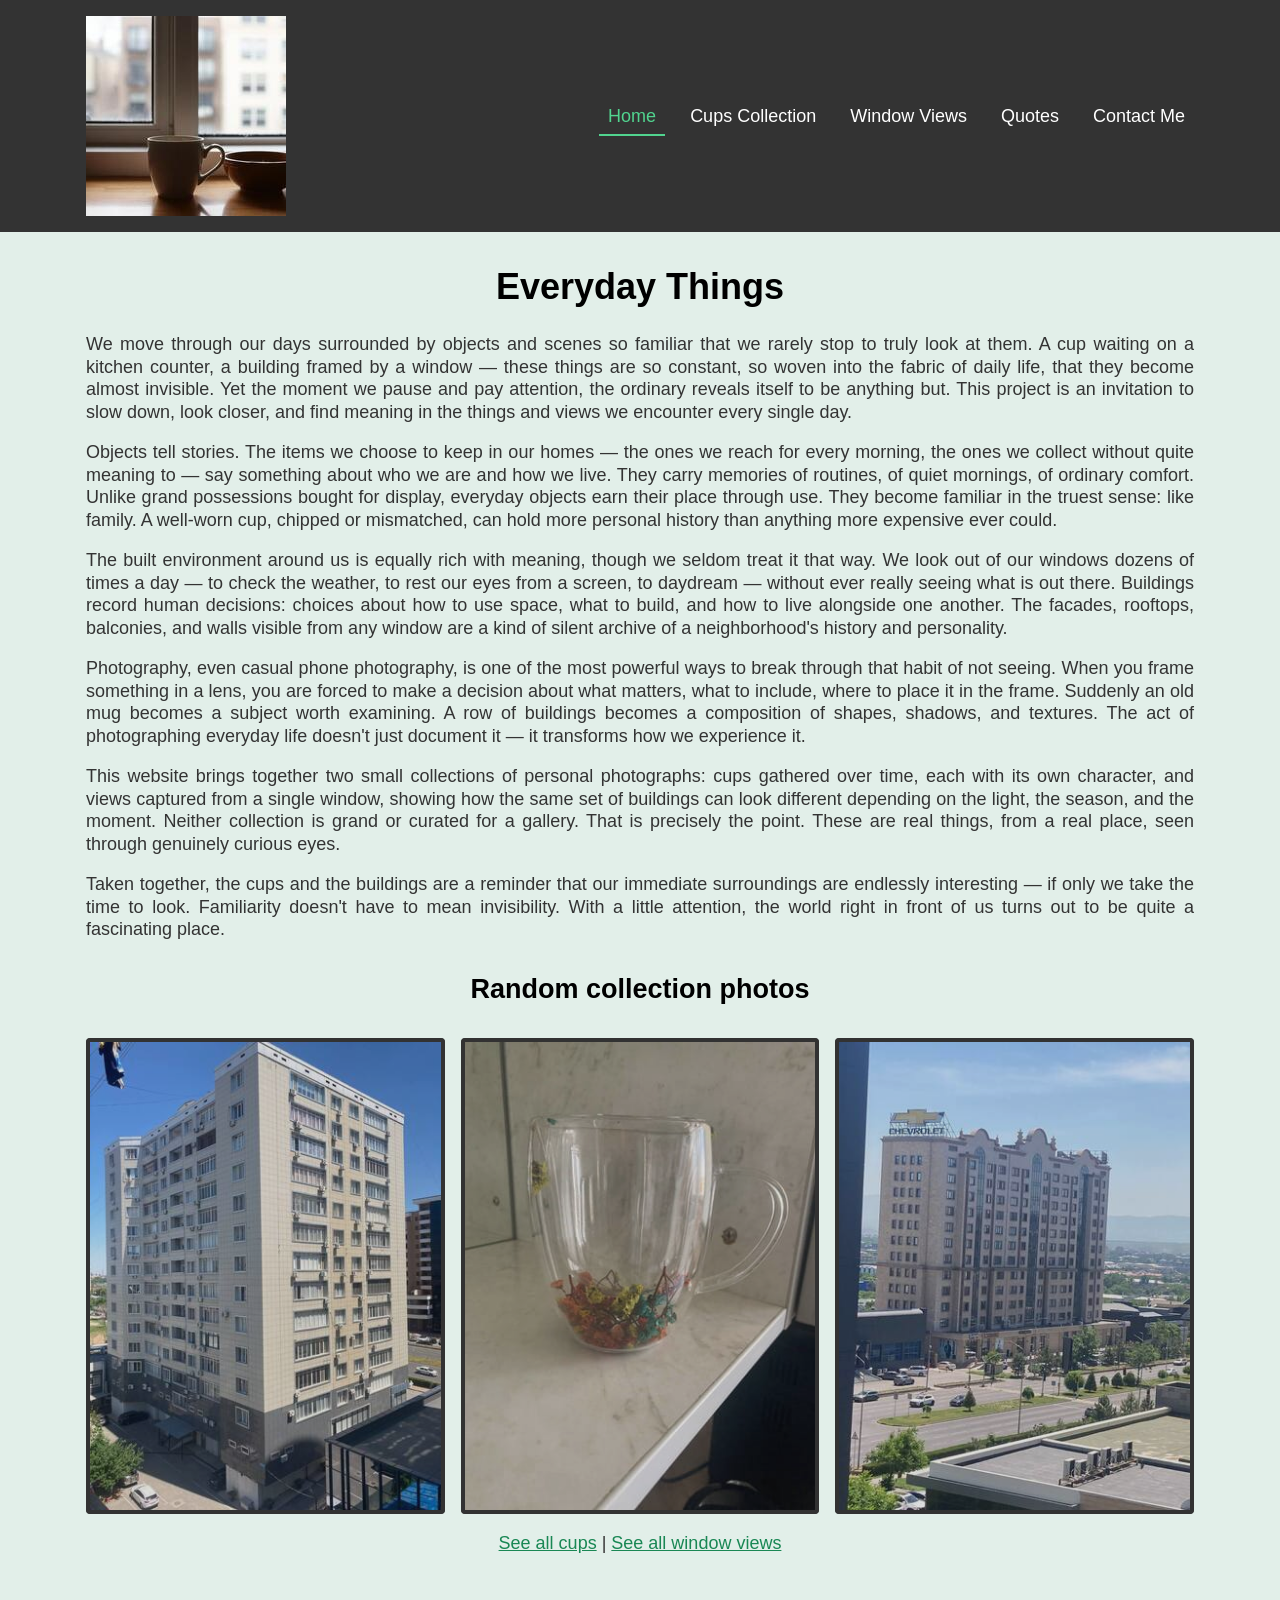
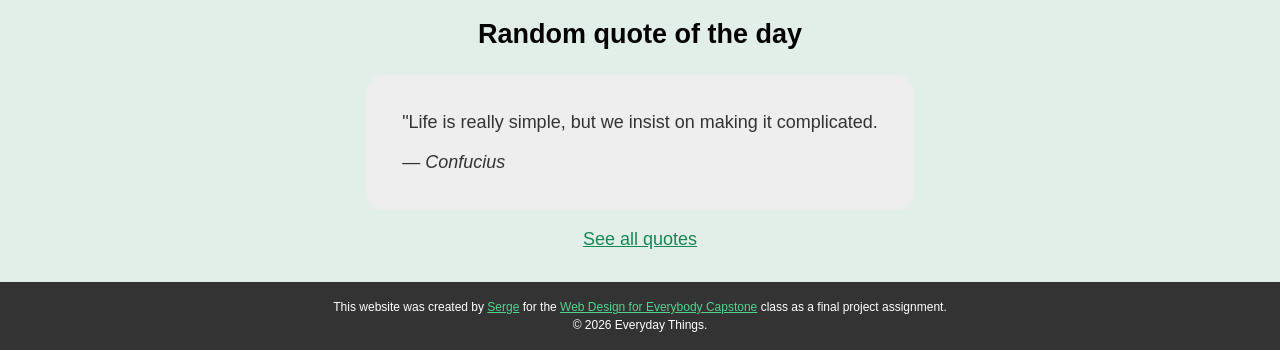
==== web_design_final/index.html @ 7d426252 "web design final" ====
<!DOCTYPE html>
<html lang="en">
<head>
    <meta charset="utf-8">
    <meta name="viewport" content="width=device-width, initial-scale=1.0">
    <title>Everyday Things</title>
    <link rel="icon" type="image/x-icon" href="images/favicon.ico">
    <link rel="stylesheet" href="css/style.css">
</head>
<body>
    <div class="skip-link">
        <div class="container">
            <a href="#main">Skip to Main Content</a>
        </div>
    </div>

    <!-- HEADER -->
    <header class="site-header">
        <div class="container">
            <a href="index.html" class="site-logo">
                <img src="images/logo.jpg" width="200" height="200" alt="Everyday Things logo" title="Everyday Things homepage">
            </a>

            <nav id="navbar" class="site-nav" role="navigation" aria-label="Primary Navigation">
                <ul>
                    <li class="current"><a href="index.html">Home</a></li>
                    <li><a href="cups.html">Cups Collection</a></li>
                    <li><a href="views.html">Window Views</a></li>
                    <li><a href="quotes.html">Quotes</a></li>
                    <li><a href="contact.html">Contact Me</a></li>
                </ul>
            </nav>

            <button class="navbar-toggler" type="button" aria-controls="navbar" aria-expanded="false" aria-label="Toggle navigation">
                <span aria-hidden="true"></span>
            </button>
        </div>
    </header>

    
    <!-- MAIN CONTENT -->
    <main id="main" class="site-main">
        <div class="container">
            <h1>Everyday Things</h1>
            <p>We move through our days surrounded by objects and scenes so familiar that we rarely stop to truly look at them. A cup waiting on a kitchen counter, a building framed by a window — these things are so constant, so woven into the fabric of daily life, that they become almost invisible. Yet the moment we pause and pay attention, the ordinary reveals itself to be anything but. This project is an invitation to slow down, look closer, and find meaning in the things and views we encounter every single day.</p>
            <p>Objects tell stories. The items we choose to keep in our homes — the ones we reach for every morning, the ones we collect without quite meaning to — say something about who we are and how we live. They carry memories of routines, of quiet mornings, of ordinary comfort. Unlike grand possessions bought for display, everyday objects earn their place through use. They become familiar in the truest sense: like family. A well-worn cup, chipped or mismatched, can hold more personal history than anything more expensive ever could.</p>
            <p>The built environment around us is equally rich with meaning, though we seldom treat it that way. We look out of our windows dozens of times a day — to check the weather, to rest our eyes from a screen, to daydream — without ever really seeing what is out there. Buildings record human decisions: choices about how to use space, what to build, and how to live alongside one another. The facades, rooftops, balconies, and walls visible from any window are a kind of silent archive of a neighborhood's history and personality.</p>
            <p>Photography, even casual phone photography, is one of the most powerful ways to break through that habit of not seeing. When you frame something in a lens, you are forced to make a decision about what matters, what to include, where to place it in the frame. Suddenly an old mug becomes a subject worth examining. A row of buildings becomes a composition of shapes, shadows, and textures. The act of photographing everyday life doesn't just document it — it transforms how we experience it.</p>
            <p>This website brings together two small collections of personal photographs: cups gathered over time, each with its own character, and views captured from a single window, showing how the same set of buildings can look different depending on the light, the season, and the moment. Neither collection is grand or curated for a gallery. That is precisely the point. These are real things, from a real place, seen through genuinely curious eyes.</p>
            <p>Taken together, the cups and the buildings are a reminder that our immediate surroundings are endlessly interesting — if only we take the time to look. Familiarity doesn't have to mean invisibility. With a little attention, the world right in front of us turns out to be quite a fascinating place.</p>
        </div>

        <!-- Random collection photos -->
        <section class="section section-dynamic section-random section-gallery is-loading">
            <div class="container">
                <h2>Random collection photos</h2>
                <div class="dynamic-content"></div>
                <p class="section-links">
                    <a href="cups.html">See all cups</a> | <a href="views.html">See all window views</a>
                </p>
            </div>
        </section>

        <!-- Random quote -->
        <section class="section section-dynamic section-random section-quote is-loading">
            <div class="container">
                <h2>Random quote of the day</h2>
                <div class="dynamic-content"></div>
                <p class="section-links">
                    <a href="quotes.html">See all quotes</a>
                </p>
            </div>
        </section>
    </main>

    
    <!-- FOOTER -->
    <footer class="site-footer">
        <div class="container">
            <p>
                This website was created by <a href="https://github.com/SacredSAMF" target="_blank">Serge</a> for the <a href="https://www.coursera.org/learn/web-design-project/" target="_blank" rel="noopener noreferrer">Web Design for Everybody Capstone</a> class as a final project assignment.<br>
                &copy; <script>document.write(new Date().getFullYear())</script> Everyday Things.
            </p>
        </div>
    </footer>

    <!-- JavaScript -->
    <script src="js/scripts.js"></script>
</body>
</html>
---- web_design_final/css/style.css ----
*, *::before, *::after{
    box-sizing: border-box;
}
html{
    line-height: 1.25;
    font-size: 16px;
}
body{
    width: 100%;
    min-height: 100vh;
    display: flex;
    flex-direction: column;
    margin: 0;
    background-color: #19875420;
    font-family: Verdana, sans-serif;
    color: #333;
}

h1, h2, h3{
    text-align: center;
    font-family: 'Arial Black', sans-serif;
    color: black;
}
p{
    margin: 1em 0;
}
h1:first-child, h2:first-child, h3:first-child, p:first-child{
    margin-top: 0;
}
h1:last-child, h2:last-child, h3:last-child, p:last-child{
    margin-bottom: 0;
}
a{
    text-decoration: underline;
    color: #198754;
    transition: all 0.3s ease;
}
a:hover, a:focus{
    color: #157347;
}
a:focus{
    outline: 2px dotted #198754;
    outline-offset: 2px;
}

.section{
    padding-top: 2rem;
    padding-bottom: 2rem;
}
.section:first-child{
    padding-top: 0;
}
.section:last-child{
    padding-bottom: 0;
}
.section.is-loading .dynamic-content::before{
    content: '';
    height: 100px;
    display: block;
    background: url('../images/ic-loading.svg') center center no-repeat;
    background-size: 100px 100px;
}

.container{
    width: 100%;
    margin: 0 auto;
    padding-right: 1rem;
    padding-left: 1rem;
}
@media (min-width: 576px) {
    .container{
        max-width: 540px;
    }
}
@media (min-width: 768px) {
    body{
        font-size: 18px;
    }
    .container{
        max-width: 720px;
    }
}
@media (min-width: 992px) {
    .container{
        max-width: 960px;
    }
}
@media (min-width: 1200px) {
    .container{
        max-width: 1140px;
    }
}


/* skip link styles */
.skip-link{
    white-space: nowrap;
    font-weight: bolder;
}
.skip-link a{
    display: inline-block;
    position: absolute;
    top: -100px;
    left: 0;
    margin: 5px 0;
    padding: 0.25rem 0.5rem;
    border: 2px solid #fff;
    color: black;
    transition: none;
}
.skip-link a:focus{
    position: static;
}


/* HEADER */
.site-header{
    width: 100%;
    flex-shrink: 0;
    padding-top: 1rem;
    padding-bottom: 1rem;
    background-color: #333;
    text-align: center;
    color: #fff;
}
.site-header .container{ 
    min-height: 60px;
    display: flex;
    align-items: center;
    justify-content: space-between;
    gap: 1rem 2rem;
}
.site-logo{
    width: 100px;
    display: block;
    flex-shrink: 0;
}
.site-logo img{
    width: 100%;
    height: auto;
    display: block;
}

.site-nav ul{
    margin: 0;
    padding: 0;
}
.site-nav li{
    display: block;
    padding: 0;
}
.site-nav a{
    display: block;
    position: relative;
    padding: 0.5em;
    text-decoration: none;
    color: inherit;
}
.site-nav a:hover, 
.site-nav a:focus,
.site-nav .current a{
    color: #51D48F;
}
.site-nav .current a::after{
    content: '';
    width: 100%;
    height: 2px;
    display: block;
    position: absolute;
    left: 0;
    bottom: 0;
    background-color: #51D48F;
}


/* Mobile only styles */
@media (max-width: 767px) {
    body.nav-open{
        overflow: hidden;
    }
    .site-nav{
        width: 100%;
        height: 100%;
        display: flex;
        flex-direction: column;
        align-items: flex-start;
        position: fixed;
        z-index: 50;
        top: 0;
        left: 0;
        background-color: rgba(51, 51, 51, 0);
        transform: translateX(-100%);
        transition: transform 0.3s ease;
    }
    .site-nav ul{
        width: calc(100% - 70px);
        height: 100%;
        overflow: auto;
        display: block;
        box-shadow: 0 0 10px 5px #333;
        background-color: #333;
    }
    .site-nav li{
        width: 100%;
        max-width: 250px;
        margin: 1rem auto 0;
    }

    .navbar-toggler{
        width: 42px;
        height: 36px;
        display: block;
        flex-shrink: 0;
        position: relative;
        z-index: 51;
        display: block;
        margin: 0;
        padding: 5px;
        background: none;
        border: none;
        cursor: pointer;
        color: #fff;
        transition: all 0.3s ease;
    }
    .navbar-toggler span{
        width: calc(100% - 10px);
        height: 4px;
        display: block;
        position: absolute;
        top: 50%;
        left: 5px;
        border-radius: 10px;
        background-color: rgba(255, 255, 255, 1);
        transition: background-color 0.3s ease;
        transform: translateY(-50%);
    }

    .navbar-toggler span::before, 
    .navbar-toggler span::after{
        content: '';
        width: 100%;
        height: 4px;
        display: block;
        position: absolute;
        top: 0;
        left: 0;
        border-radius: 10px;
        background-color: #fff;
        transition: transform 0.3s ease;
    }
    .navbar-toggler span::before{
        transform: translateY(-10px);
    }
    .navbar-toggler span::after{
        transform: translateY(10px);
    }
    .navbar-toggler:hover,
    .navbar-toggler:focus{
        outline: 2px dotted #198754;
        outline-offset: 2px;
        color: #157347;
    }

    body.nav-open .site-nav{
        background-color: rgba(51, 51, 51, 0.7);
        transform: translateX(0);
        transition: transform 0.3s ease, background-color 0.3s ease 0.3s;
    }
    body.nav-open .navbar-toggler span{
        background-color: rgba(255, 255, 255, 0);
    }
    body.nav-open .navbar-toggler span::before{
        transform: rotate(45deg);
    }
    body.nav-open .navbar-toggler span::after{
        transform: rotate(-45deg);
    }
}
@media (min-width: 576px) and (max-width: 767px) {
    .site-nav ul{
        width: calc(100% - ( 100vw - 540px ) / 2 - 100px);
    }
}

/* Desktop styles */
@media (min-width: 768px) {
    .site-nav{
        display: block;
    }
    .site-nav ul{
        display: flex;
        flex-wrap: wrap;
        align-items: center;
        justify-content: center;
        gap: 1rem;
    }
    .site-nav li{
        margin: 0;
    }
    .navbar-toggler{
        display: none;
    }
}
@media (min-width: 992px) {
    .site-logo{
        width: 150px;
    }
}
@media (min-width: 1200px) {
    .site-logo{
        width: 200px;
    }
}


/* MAIN */
main{
    width: 100%;
    flex: 1 1 auto;
    padding-top: 2rem;
    padding-bottom: 2rem;
    text-align: justify;
}
.section-links{
    text-align: center;
}

/* Gallery styles */
.gallery-list{
    display: grid;
    grid-template-columns: 1fr 1fr;
    align-items: flex-start;
    justify-content: space-between;
    gap: 1rem 1rem;
    margin: 2rem 0;
    padding: 0;
}
.gallery-list:last-child{
    margin-bottom: 0;
}
.gallery-list li{
    margin: 0;
    padding: 0;
    list-style: none;
}
.gallery-list a{
    overflow: hidden;
    display: block;
    border-radius: 4px;
    background-color: #333;
}
.gallery-list img{
    width: 100%;
    height: auto;
    display: block;
    opacity: 0.85;
    padding: 2px;
    border: 2px solid #333;
    border-radius: 4px;
    transition: border-color 0.3s ease-in-out, box-shadow 0.3s ease-in-out, opacity 0.3s ease-in-out;
}
.gallery-list a:hover, .gallery-list a:focus{
    background-color: #157347;
}
.gallery-list a:hover img, .gallery-list a:focus img{
    opacity: 1;
    box-shadow: 1px 1px 5px rgb(19 87 54 / .75);
    border-color: #198754;
}

@media (max-width: 991px) {
    .section-random .gallery-list li:nth-child(3){
        display: none;
    }
}
@media (min-width: 992px) {
    .gallery-list{
        grid-template-columns: 1fr 1fr 1fr;
    }

}

/* Quote styles */
.quotes-list{
    display: flex;
    flex-direction: column;
    align-items: center;
    justify-content: center;
    gap: 2rem;
    margin: 0;
    padding: 0;
}
.quotes-list li{
    margin: 0;
    padding: 0;
    list-style: none;
}
.quotes-list figure {
    margin: 0;
    background: #eee;
    padding: 1em;
    border-radius: 1em;
}
.quotes-list figcaption,
.quotes-list blockquote {
    margin: 1em;
}

/* Contact form styles */
.form-group-wrapper{
    display: flex;
    flex-wrap: wrap;
    gap: 1rem;
}
.form-group{
    width: 100%;
}
.form-group label{
    display: inline-block;
    margin-bottom: 4px;
    font-weight: bolder;
}
.form-group input,
.form-group textarea{
    width: 100%;
    display: block;
    padding: 13px 15px 13px 15px;
    box-shadow: none;
    outline: none;
    border: 1px solid #dedede;
    border-radius: 4px;
    background-color: #fff;
    text-align: left;
    line-height: 20px;
    font-family: "Oswald", sans-serif;
    font-weight: 400;
    font-size: 14px;
    color: #2e2e2e;
    transition: box-shadow 0.15s ease-in-out, border-color 0.15s ease-in-out;
}
.form-group input{
    height: 48px;
}
.form-group input:focus,
.form-group textarea:focus{
    border-color: #198754;
    box-shadow: 0 0 0 2px rgb(25 135 116 / .25);
}
.form-group input:user-invalid,
.form-group textarea:user-invalid{
    border-color: red;
    box-shadow: 0 0 0 2px rgb(255 0 0 / .25);
}
.form-button-group{
    width: 100%;
    display: flex;
    justify-content: center;
}
input[type="button"],
input[type="submit"], 
input[type="reset"], 
button{
    max-width: 100%;
    min-height: 48px;
    display: inline-block;
    padding: 14px 15px 12px 15px;
    box-shadow: none;
    border: 1px solid #198754;
    border-radius: 4px;
    background-color: #198754;
    white-space: normal;
    text-decoration: none;
    text-transform: uppercase;
    text-align: center;
    vertical-align: middle;
    line-height: 20px;
    letter-spacing: normal;
    font-family: "Oswald", sans-serif;
    font-weight: bold;
    font-size: 14px;
    color: #fff;
    cursor: pointer;
    transition: color 0.15s ease-in-out, background-color 0.15s ease-in-out, border-color 0.15s ease-in-out, box-shadow 0.15s ease-in-out, text-shadow 0.15s ease-in-out;
}
input[type="button"]:hover,
input[type="submit"]:hover, 
input[type="reset"]:hover, 
button:hover{
    border-color: #157347;
    background-color: #157347;
    color: #fff;
}
input[type="button"]:focus,
input[type="submit"]:focus, 
input[type="reset"]:focus, 
button:focus{
    outline: 2px dotted #198754;
    outline-offset: 2px;
    border-color: #157347;
    background-color: #157347;
    color: #fff;
}

@media (min-width: 576px) {
    .form-group{
        width: calc(50% - 0.5rem);
    }
    .form-group-wide{
        width: 100%;
    }
}


/* FOOTER */
footer{
    width: 100%;
    flex-shrink: 0;
    background-color: #333;
    padding: 1rem;
    text-align: center;
    line-height: 1.5;
    font-size: 0.75rem;
    color: #fff;
}
footer a{
    color: #51D48F;
}
footer a:hover, footer a:focus{
    color: #198754;
}
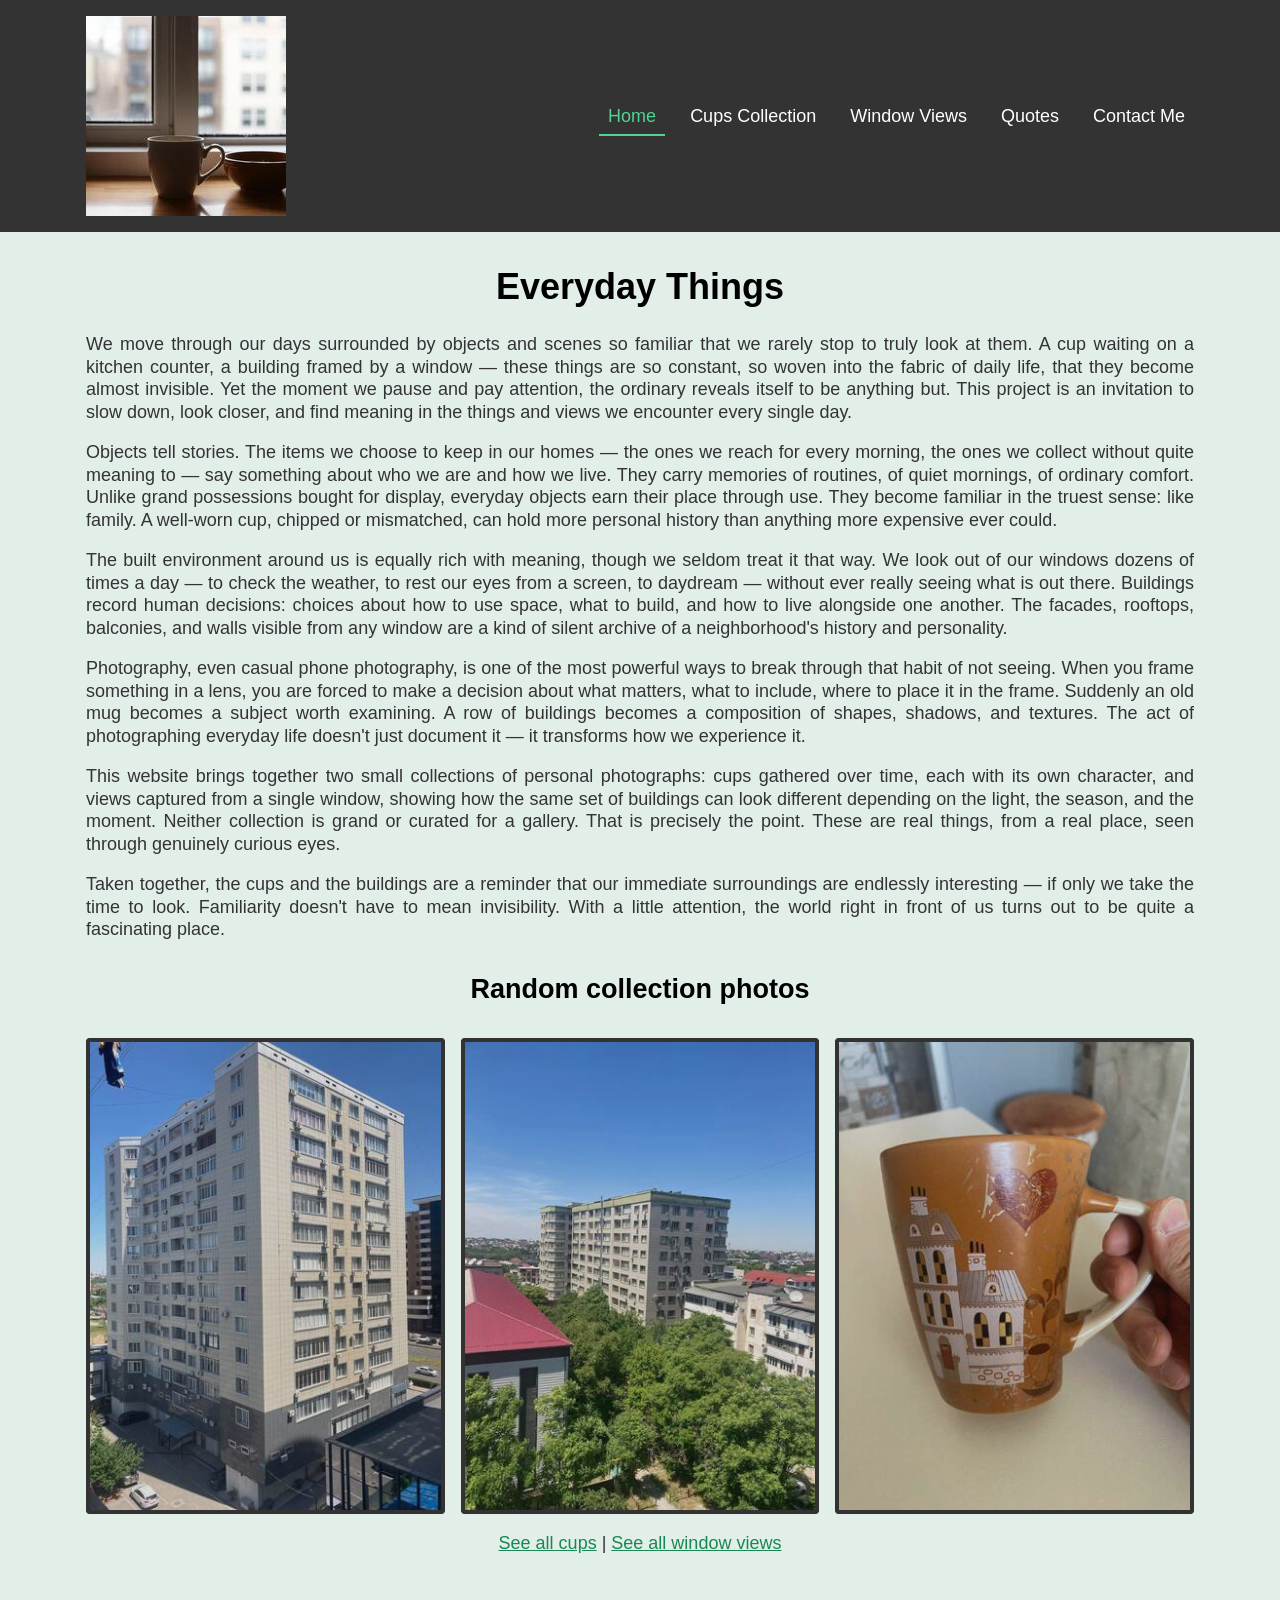
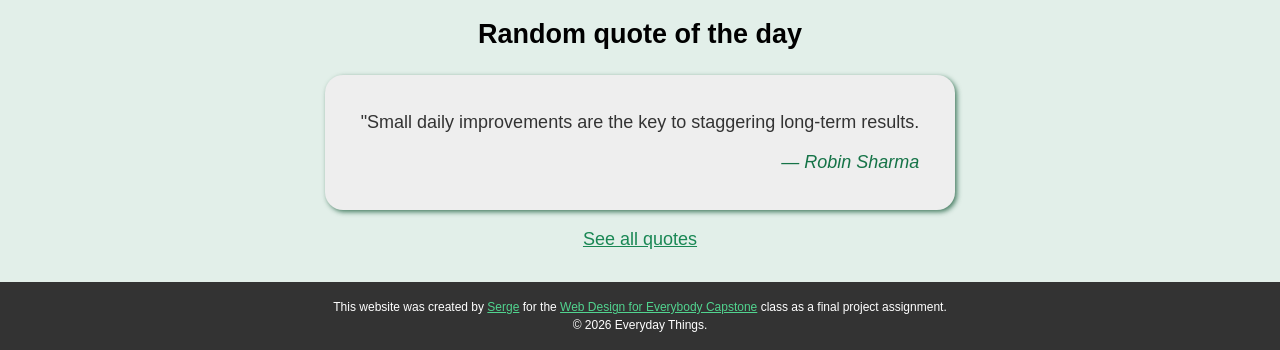
==== commit deac519a: "added light/dark mode toggle and image lightbox functionality using GLightbox library" ====
--- a/web_design_final/index.html
+++ b/web_design_final/index.html
@@ -5,6 +5,7 @@
     <meta name="viewport" content="width=device-width, initial-scale=1.0">
     <title>Everyday Things</title>
     <link rel="icon" type="image/x-icon" href="images/favicon.ico">
+    <link rel="stylesheet" href="css/glightbox.min.css" />
     <link rel="stylesheet" href="css/style.css">
 </head>
 <body>
@@ -21,7 +22,7 @@
                 <img src="images/logo.jpg" width="200" height="200" alt="Everyday Things logo" title="Everyday Things homepage">
             </a>
 
-            <nav id="navbar" class="site-nav" role="navigation" aria-label="Primary Navigation">
+            <nav id="navbar" class="site-nav" aria-label="Primary Navigation">
                 <ul>
                     <li class="current"><a href="index.html">Home</a></li>
                     <li><a href="cups.html">Cups Collection</a></li>
@@ -85,6 +86,7 @@
     </footer>
 
     <!-- JavaScript -->
+    <script src="js/glightbox.min.js"></script>
     <script src="js/scripts.js"></script>
 </body>
 </html>
--- a/web_design_final/css/style.css
+++ b/web_design_final/css/style.css
@@ -1,3 +1,71 @@
+
+:root{
+    --primary-color: #333;
+    --secondary-color: #198754;
+    --secondary-color-light: #51D48F;
+    --secondary-color-dark: #157347;
+    --secondary-color-bs: rgb(19 87 54 / .75);
+    --title-color: black;
+    --bg-primary: #19875420;
+    --bg-secondary: #333;
+    --bg-secondary-color: #fff;
+    --loading-icon: url('../images/ic-loading.svg');
+
+    --input-box-shadow: none;
+    --input-border: #dedede;
+    --input-bg: #fff;
+    --input-color: #2e2e2e;
+    --input-box-shadow-focus: 0 0 0 2px rgb(25 135 116 / .25);
+    --input-border-focus: #198754;
+    --invalid-border: red;
+    --invalid-box-shadow: 0 0 0 2px rgb(255 0 0 / .25);
+
+    --btn-border: #198754;
+    --btn-bg: #198754;
+    --btn-color: #fff;
+    --btn-border-hover: #157347;
+    --btn-bg-hover: #157347;
+    --btn-color-hover: #fff;
+    --btn-border-focus: #157347;
+    --btn-outline-focus: 2px dotted #198754;
+    --btn-bg-focus: #157347;
+    --btn-color-focus: #fff;
+}
+@media (prefers-color-scheme: dark) {
+    :root{
+        --primary-color: #F5F4F0;
+        --secondary-color: #51D48F;
+        --secondary-color-light: #51D48F;
+        --secondary-color-dark: #198754;
+        --secondary-color-bs: rgb(19 87 54 / .75);
+        --title-color: #fff;
+        --bg-primary: #1C1B19;
+        --bg-secondary: #111110;
+        --bg-secondary-color: #fff;
+        --loading-icon: url('../images/ic-loading.svg');
+
+        --input-box-shadow: none;
+        --input-border: #dedede;
+        --input-bg: #2C2C2A;
+        --input-color: #F5F4F0;
+        --input-box-shadow-focus: 0 0 0 2px rgb(25 135 116 / .25);
+        --input-border-focus: #198754;
+        --invalid-border: red;
+        --invalid-box-shadow: 0 0 0 2px rgb(255 0 0 / .25);
+
+        --btn-border: #198754;
+        --btn-bg: #198754;
+        --btn-color: #fff;
+        --btn-border-hover: #157347;
+        --btn-bg-hover: #157347;
+        --btn-color-hover: #fff;
+        --btn-border-focus: #157347;
+        --btn-outline-focus: 2px dotted #198754;
+        --btn-bg-focus: #157347;
+        --btn-color-focus: #fff;
+    }
+}
+
 *, *::before, *::after{
     box-sizing: border-box;
 }
@@ -11,15 +79,14 @@
     display: flex;
     flex-direction: column;
     margin: 0;
-    background-color: #19875420;
+    background-color: var(--bg-primary);
     font-family: Verdana, sans-serif;
-    color: #333;
+    color: var(--primary-color);
 }
 
 h1, h2, h3{
     text-align: center;
-    font-family: 'Arial Black', sans-serif;
-    color: black;
+    color: var(--title-color);
 }
 p{
     margin: 1em 0;
@@ -32,15 +99,16 @@
 }
 a{
     text-decoration: underline;
-    color: #198754;
+    color: var(--secondary-color);
     transition: all 0.3s ease;
 }
-a:hover, a:focus{
-    color: #157347;
+a:hover{
+    color: var(--secondary-color-dark);
 }
 a:focus{
-    outline: 2px dotted #198754;
+    outline: 2px dotted var(--secondary-color);
     outline-offset: 2px;
+    color: var(--secondary-color);
 }
 
 .section{
@@ -57,7 +125,7 @@
     content: '';
     height: 100px;
     display: block;
-    background: url('../images/ic-loading.svg') center center no-repeat;
+    background: var(--loading-icon) center center no-repeat;
     background-size: 100px 100px;
 }
 
@@ -119,9 +187,9 @@
     flex-shrink: 0;
     padding-top: 1rem;
     padding-bottom: 1rem;
-    background-color: #333;
+    background-color: var(--bg-secondary);
     text-align: center;
-    color: #fff;
+    color: var(--bg-secondary-color);
 }
 .site-header .container{ 
     min-height: 60px;
@@ -159,7 +227,7 @@
 .site-nav a:hover, 
 .site-nav a:focus,
 .site-nav .current a{
-    color: #51D48F;
+    color: var(--secondary-color-light);
 }
 .site-nav .current a::after{
     content: '';
@@ -169,7 +237,7 @@
     position: absolute;
     left: 0;
     bottom: 0;
-    background-color: #51D48F;
+    background-color: var(--secondary-color-light);
 }
 
 
@@ -197,8 +265,8 @@
         height: 100%;
         overflow: auto;
         display: block;
-        box-shadow: 0 0 10px 5px #333;
-        background-color: #333;
+        box-shadow: 0 0 10px 5px var(--bg-secondary);
+        background-color: var(--bg-secondary);
     }
     .site-nav li{
         width: 100%;
@@ -219,19 +287,20 @@
         background: none;
         border: none;
         cursor: pointer;
-        color: #fff;
+        color: var(--bg-secondary-color);
         transition: all 0.3s ease;
     }
     .navbar-toggler span{
         width: calc(100% - 10px);
         height: 4px;
         display: block;
+        opacity: 1;
         position: absolute;
         top: 50%;
         left: 5px;
         border-radius: 10px;
-        background-color: rgba(255, 255, 255, 1);
-        transition: background-color 0.3s ease;
+        background-color: var(--bg-secondary-color);
+        transition: opacity 0.3s ease;
         transform: translateY(-50%);
     }
 
@@ -245,7 +314,7 @@
         top: 0;
         left: 0;
         border-radius: 10px;
-        background-color: #fff;
+        background-color: var(--bg-secondary-color);
         transition: transform 0.3s ease;
     }
     .navbar-toggler span::before{
@@ -256,9 +325,9 @@
     }
     .navbar-toggler:hover,
     .navbar-toggler:focus{
-        outline: 2px dotted #198754;
+        outline: 2px dotted var(--secondary-color);
         outline-offset: 2px;
-        color: #157347;
+        color: var(--secondary-color-dark);
     }
 
     body.nav-open .site-nav{
@@ -267,7 +336,7 @@
         transition: transform 0.3s ease, background-color 0.3s ease 0.3s;
     }
     body.nav-open .navbar-toggler span{
-        background-color: rgba(255, 255, 255, 0);
+        opacity: 0;
     }
     body.nav-open .navbar-toggler span::before{
         transform: rotate(45deg);
@@ -347,7 +416,7 @@
     overflow: hidden;
     display: block;
     border-radius: 4px;
-    background-color: #333;
+    background-color: var(--bg-secondary);
 }
 .gallery-list img{
     width: 100%;
@@ -355,17 +424,19 @@
     display: block;
     opacity: 0.85;
     padding: 2px;
-    border: 2px solid #333;
+    border: 2px solid var(--bg-secondary);
     border-radius: 4px;
     transition: border-color 0.3s ease-in-out, box-shadow 0.3s ease-in-out, opacity 0.3s ease-in-out;
 }
-.gallery-list a:hover, .gallery-list a:focus{
-    background-color: #157347;
-}
-.gallery-list a:hover img, .gallery-list a:focus img{
+.gallery-list a:hover, 
+.gallery-list a:focus{
+    background-color: var(--secondary-color-dark);
+}
+.gallery-list a:hover img, 
+.gallery-list a:focus img{
     opacity: 1;
-    box-shadow: 1px 1px 5px rgb(19 87 54 / .75);
-    border-color: #198754;
+    box-shadow: 1px 1px 5px var(--secondary-color-bs);
+    border-color: var(--secondary-color);
 }
 
 @media (max-width: 991px) {
@@ -397,6 +468,7 @@
 }
 .quotes-list figure {
     margin: 0;
+    box-shadow: 2px 2px 5px 0 var(--secondary-color-bs);
     background: #eee;
     padding: 1em;
     border-radius: 1em;
@@ -404,6 +476,17 @@
 .quotes-list figcaption,
 .quotes-list blockquote {
     margin: 1em;
+}
+.quotes-list figcaption{
+    text-align: right;
+    font-style: italic;
+    color: var(--secondary-color-dark);
+}
+@media (prefers-color-scheme: dark) {
+    .quotes-list figure {
+        box-shadow: 2px 2px 5px 0 #eee;
+        color: #333;
+    }
 }
 
 /* Contact form styles */
@@ -425,17 +508,17 @@
     width: 100%;
     display: block;
     padding: 13px 15px 13px 15px;
-    box-shadow: none;
+    box-shadow: var(--input-box-shadow);
     outline: none;
-    border: 1px solid #dedede;
+    border: 1px solid var(--input-border);
     border-radius: 4px;
-    background-color: #fff;
+    background-color: var(--input-bg);
     text-align: left;
     line-height: 20px;
     font-family: "Oswald", sans-serif;
     font-weight: 400;
     font-size: 14px;
-    color: #2e2e2e;
+    color: var(--input-color);
     transition: box-shadow 0.15s ease-in-out, border-color 0.15s ease-in-out;
 }
 .form-group input{
@@ -443,13 +526,13 @@
 }
 .form-group input:focus,
 .form-group textarea:focus{
-    border-color: #198754;
-    box-shadow: 0 0 0 2px rgb(25 135 116 / .25);
+    border-color: var(--input-border-focus);
+    box-shadow: var(--input-box-shadow-focus);
 }
 .form-group input:user-invalid,
 .form-group textarea:user-invalid{
-    border-color: red;
-    box-shadow: 0 0 0 2px rgb(255 0 0 / .25);
+    border-color: var(--invalid-border);
+    box-shadow: var(--invalid-box-shadow);
 }
 .form-button-group{
     width: 100%;
@@ -465,9 +548,9 @@
     display: inline-block;
     padding: 14px 15px 12px 15px;
     box-shadow: none;
-    border: 1px solid #198754;
+    border: 1px solid var(--btn-border);
     border-radius: 4px;
-    background-color: #198754;
+    background-color: var(--btn-bg);
     white-space: normal;
     text-decoration: none;
     text-transform: uppercase;
@@ -478,7 +561,7 @@
     font-family: "Oswald", sans-serif;
     font-weight: bold;
     font-size: 14px;
-    color: #fff;
+    color: var(--btn-color);
     cursor: pointer;
     transition: color 0.15s ease-in-out, background-color 0.15s ease-in-out, border-color 0.15s ease-in-out, box-shadow 0.15s ease-in-out, text-shadow 0.15s ease-in-out;
 }
@@ -486,19 +569,19 @@
 input[type="submit"]:hover, 
 input[type="reset"]:hover, 
 button:hover{
-    border-color: #157347;
-    background-color: #157347;
-    color: #fff;
+    border-color: var(--btn-border-hover);
+    background-color: var(--btn-bg-hover);
+    color: var(--btn-color-hover);
 }
 input[type="button"]:focus,
 input[type="submit"]:focus, 
 input[type="reset"]:focus, 
 button:focus{
-    outline: 2px dotted #198754;
+    outline: var(--btn-outline-focus);
     outline-offset: 2px;
-    border-color: #157347;
-    background-color: #157347;
-    color: #fff;
+    border-color: var(--btn-border-focus);
+    background-color: var(--btn-bg-focus);
+    color: var(--btn-color-focus);
 }
 
 @media (min-width: 576px) {
@@ -515,16 +598,17 @@
 footer{
     width: 100%;
     flex-shrink: 0;
-    background-color: #333;
+    background-color: var(--bg-secondary);
     padding: 1rem;
     text-align: center;
     line-height: 1.5;
     font-size: 0.75rem;
-    color: #fff;
+    color: var(--bg-secondary-color);
 }
 footer a{
-    color: #51D48F;
-}
-footer a:hover, footer a:focus{
-    color: #198754;
+    color: var(--secondary-color-light);
+}
+footer a:hover, 
+footer a:focus{
+    color: var(--secondary-color);
 }
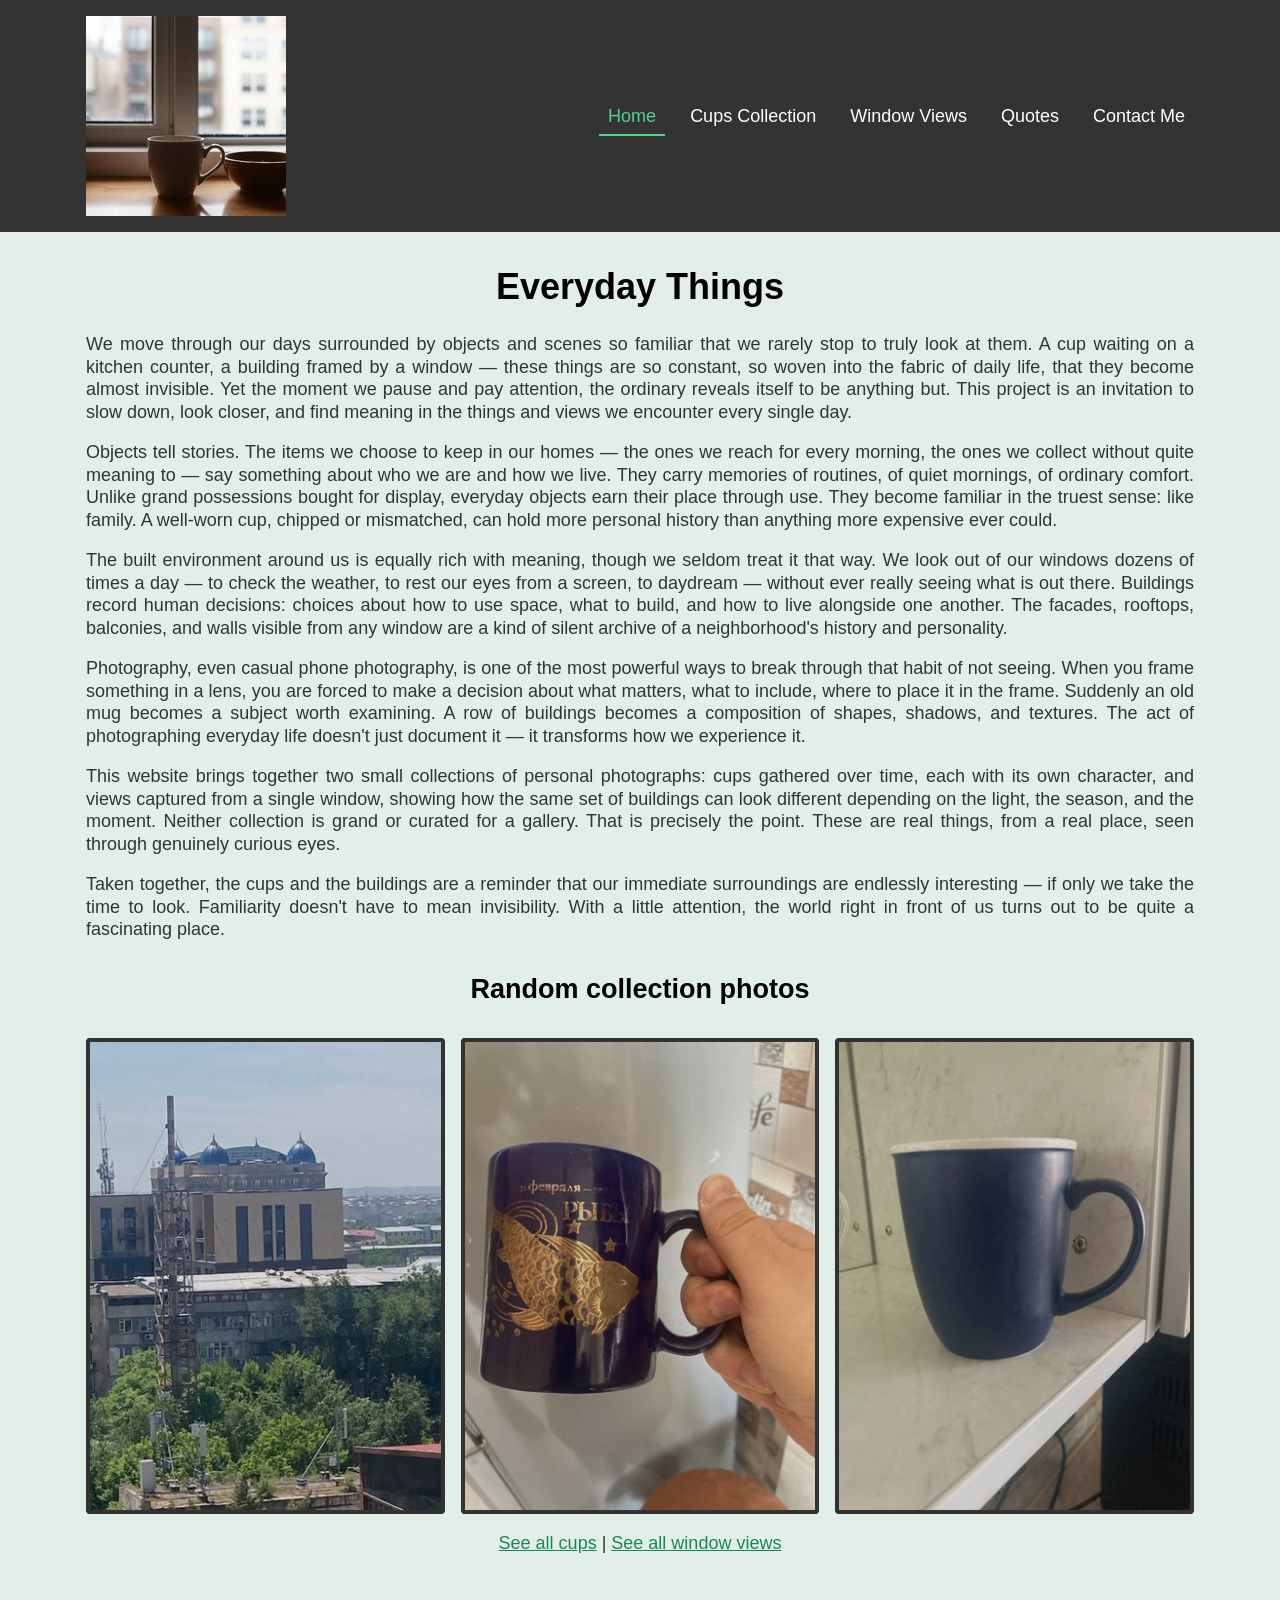
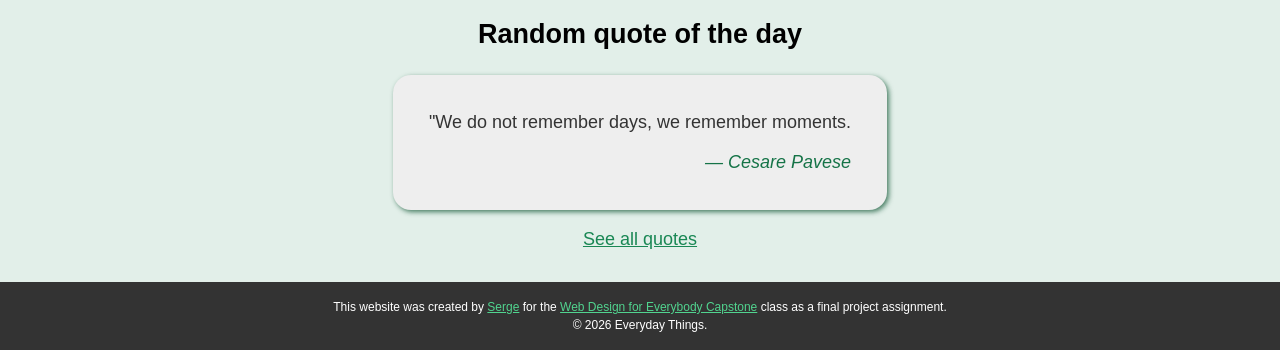
==== commit e787d48b: "fix slash in file path and add dark mode support" ====
--- a/web_design_final/index.html
+++ b/web_design_final/index.html
@@ -5,7 +5,7 @@
     <meta name="viewport" content="width=device-width, initial-scale=1.0">
     <title>Everyday Things</title>
     <link rel="icon" type="image/x-icon" href="images/favicon.ico">
-    <link rel="stylesheet" href="css/glightbox.min.css" />
+    <link rel="stylesheet" href="css/glightbox.min.css">
     <link rel="stylesheet" href="css/style.css">
 </head>
 <body>
--- a/web_design_final/css/style.css
+++ b/web_design_final/css/style.css
@@ -178,6 +178,11 @@
 }
 .skip-link a:focus{
     position: static;
+}
+@media (prefers-color-scheme: dark) {
+    .skip-link a{
+        color: #fff;
+    }
 }
 
 
@@ -486,6 +491,9 @@
     .quotes-list figure {
         box-shadow: 2px 2px 5px 0 #eee;
         color: #333;
+    }
+    .quotes-list figcaption {
+        color: #0D4E2E;
     }
 }
 
